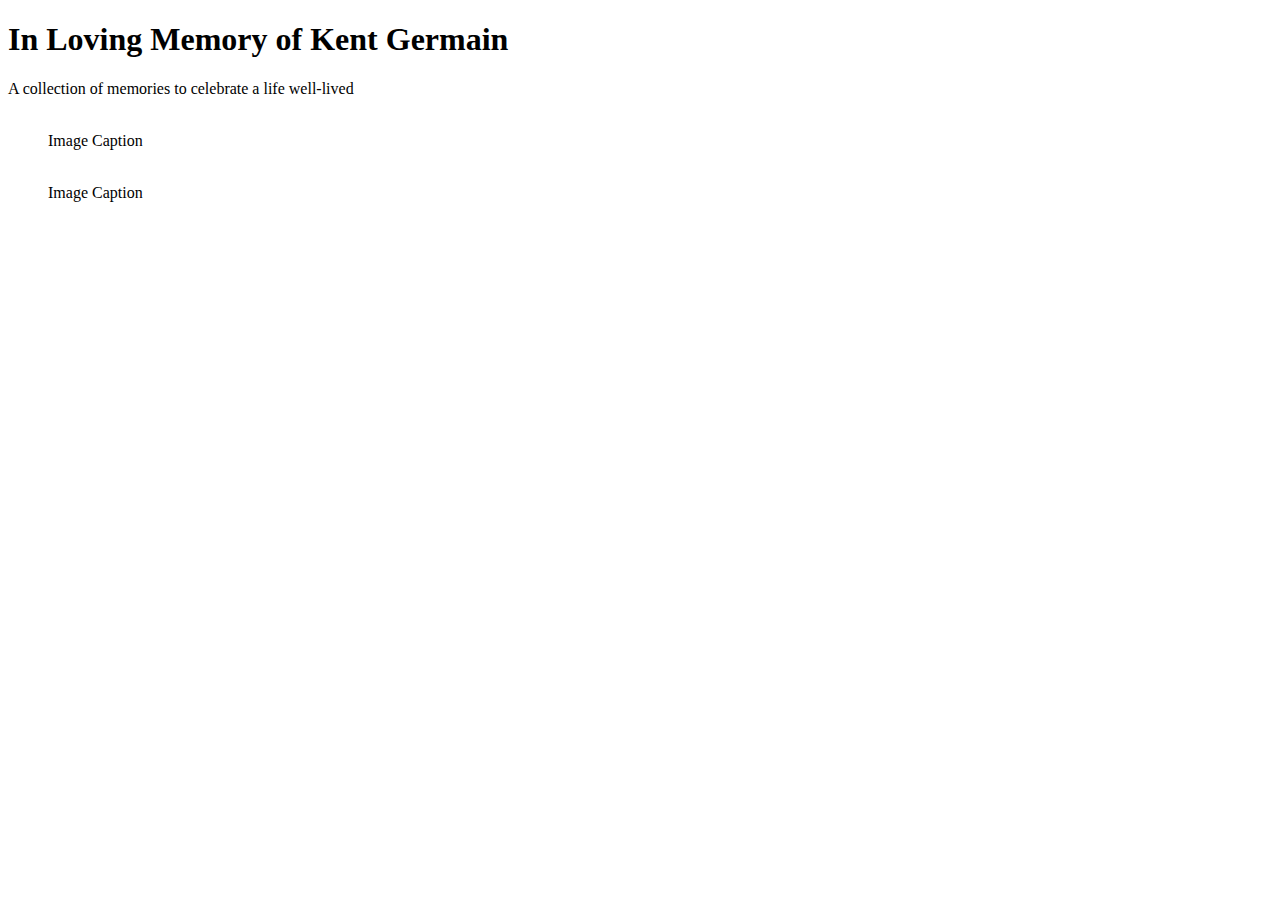
==== index.html @ 35057cd8 "intial commit" ====
<!DOCTYPE html>
<html lang="en">
<head>
    <meta charset="UTF-8">
    <meta name="viewport" content="width=device-width, initial-scale=1.0">
    <meta name="description" content="A tribute to Kent Gerrmain - honoring his life through memories and photos">
    <title>Tribute to Kent Germain</title>
    <link rel="stylesheet" href="styles.css">
</head>
<body>
    <header>
        <h1>In Loving Memory of Kent Germain</h1>
        <p>A collection of memories to celebrate a life well-lived</p>
    </header>

    <section class="gallery">
        <!-- Add 100 photos as placeholders -->
         <div class="grid">
            <!-- Repeat this block for each image -->
             <figure tabindex="0">
                <img src="" alt="">
                <figcaption>Image Caption</figcaption>
             </figure>
             <figure tabindex="0">
                <img src="" alt="">
                <figcaption>Image Caption</figcaption>
             </figure>
         </div>
    </section>
</body>
</html>
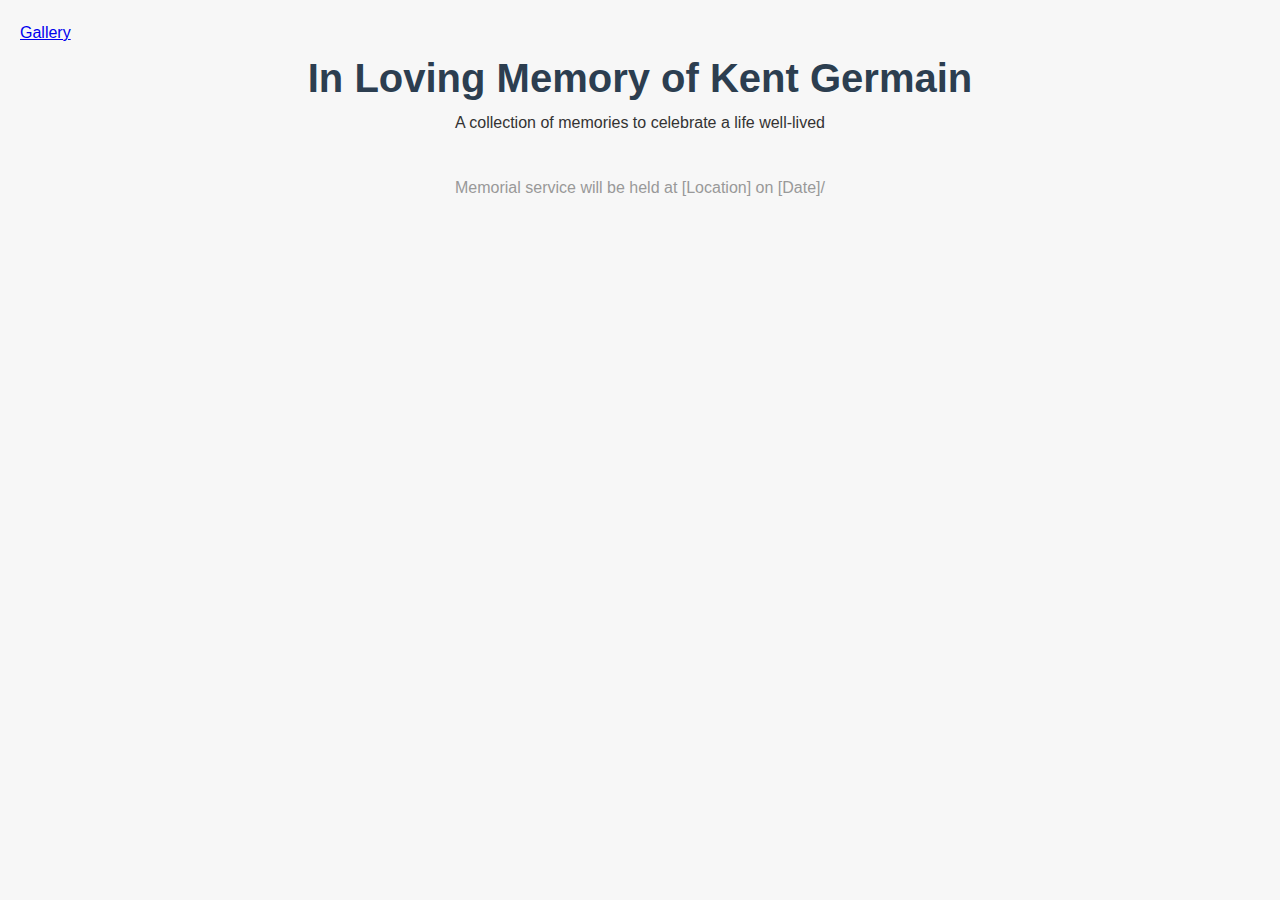
==== commit a745b68d: "added 20 photos" ====
--- a/index.html
+++ b/index.html
@@ -8,24 +8,13 @@
     <link rel="stylesheet" href="styles.css">
 </head>
 <body>
+    <nav><a href="gallery.html">Gallery</a></nav>
     <header>
         <h1>In Loving Memory of Kent Germain</h1>
         <p>A collection of memories to celebrate a life well-lived</p>
     </header>
-
-    <section class="gallery">
-        <!-- Add 100 photos as placeholders -->
-         <div class="grid">
-            <!-- Repeat this block for each image -->
-             <figure tabindex="0">
-                <img src="" alt="">
-                <figcaption>Image Caption</figcaption>
-             </figure>
-             <figure tabindex="0">
-                <img src="" alt="">
-                <figcaption>Image Caption</figcaption>
-             </figure>
-         </div>
-    </section>
+    <footer>
+        <p>Memorial service will be held at [Location] on [Date]/</p>
+    </footer>
 </body>
 </html>--- a/styles.css
+++ b/styles.css
@@ -0,0 +1,106 @@
+* {
+    box-sizing: border-box;
+    margin: 0;
+    padding: 0;
+}
+
+body {
+    font-family: Arial, Helvetica, sans-serif;
+    line-height: 1.6;
+    padding: 20px;
+    background-color: #f7f7f7;
+    color: #333;
+}
+
+header {
+    text-align: center;
+    margin-bottom: 30px;
+}
+
+h1 {
+    font-size: 2.5rem;
+    color: #2c3e50;
+}
+
+.gallery .grid {
+    display: grid;
+    gap: 10px;
+}
+
+figure {
+    margin: 0;
+    /* position: relative; */
+    overflow: hidden;
+    display: flex;
+    flex-wrap: wrap;
+    justify-content: center;
+    gap: 1em;
+}
+
+figure img {
+    /* width: 100%; */
+    width: 400px;
+    /* height: auto; */
+    height: 300px;
+    display: block;
+    object-fit: cover;
+    border-radius: 8px;
+    box-shadow: 0 4px 8px rgba(0, 0, 0, 0.2);
+    cursor: pointer;
+    transition: transform 0.5s ease;
+    /* transition: all 0.5s ease; */
+}
+
+figure:hover img {
+    /* transform: scale(1.1); */
+    transform: scale(1.05);
+}
+
+figcaption {
+    padding: 10px;
+    /* background-color: rgba(0, 0, 0, 0.7); */
+    background-color: #fff;
+    /* color: #fff; */
+    color: #2c3e50;
+    /* font-size: 1.2rem; */
+    font-size: 1rem;
+    text-align: center;
+    /* position: absolute; */
+    /* bottom: 0; */
+    /* left: 0; */
+    /* width: 100%; */
+    /* opacity: 0; */
+    /* transition: opacity 0.5s ease; */
+}
+
+footer {
+    text-align: center;
+    margin-top: 40px;
+    color: #999;
+}
+
+/* Responsive Design */
+@media (min-width: 1200px) {
+    .gallery .grid {
+        grid-template-columns: repeat(4, 1fr);
+    }
+}
+
+@media (min-width: 992px) and (max-width: 1199px) {
+    .gallery .grid {
+        grid-template-columns: repeat(3, 1fr);
+    }
+}
+
+@media (min-width: 768px) and (max-width: 991px) {
+    .gallery .grid {
+        grid-template-columns: repeat(2, 1fr);
+    }
+}
+
+@media (max-width: 767px) {
+    .gallery .grid {
+        /* grid-template-columns: repeat(1, 1fr); */
+        grid-template-columns: 1fr;
+    }
+}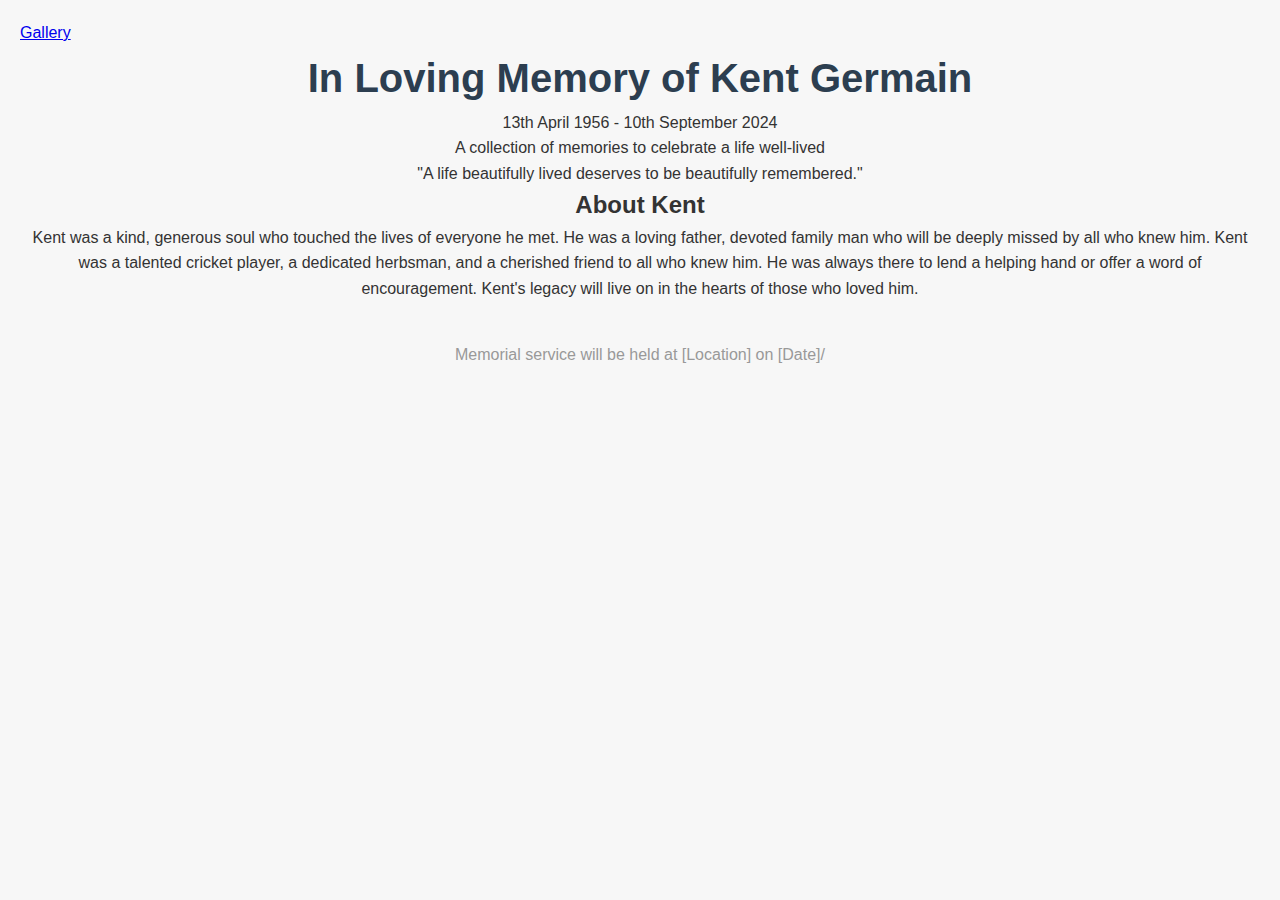
==== commit 0ad33ffd: "commit 5" ====
--- a/index.html
+++ b/index.html
@@ -9,9 +9,19 @@
 </head>
 <body>
     <nav><a href="gallery.html">Gallery</a></nav>
-    <header>
+    <header class="hero">
+        <div class="hero-content"></div>
+
         <h1>In Loving Memory of Kent Germain</h1>
+        <p>13th April 1956 - 10th September 2024</p>
         <p>A collection of memories to celebrate a life well-lived</p>
+        <blockquote>"A life beautifully lived deserves to be beautifully remembered."</blockquote>
+        <section class="biography">
+            <h2>About Kent</h2>
+            <p>
+                Kent was a kind, generous soul who touched the lives of everyone he met. He was a loving father, devoted family man who will be deeply missed by all who knew him. Kent was a talented cricket player, a dedicated herbsman, and a cherished friend to all who knew him. He was always there to lend a helping hand or offer a word of encouragement. Kent's legacy will live on in the hearts of those who loved him.
+            </p>
+        </section>
     </header>
     <footer>
         <p>Memorial service will be held at [Location] on [Date]/</p>
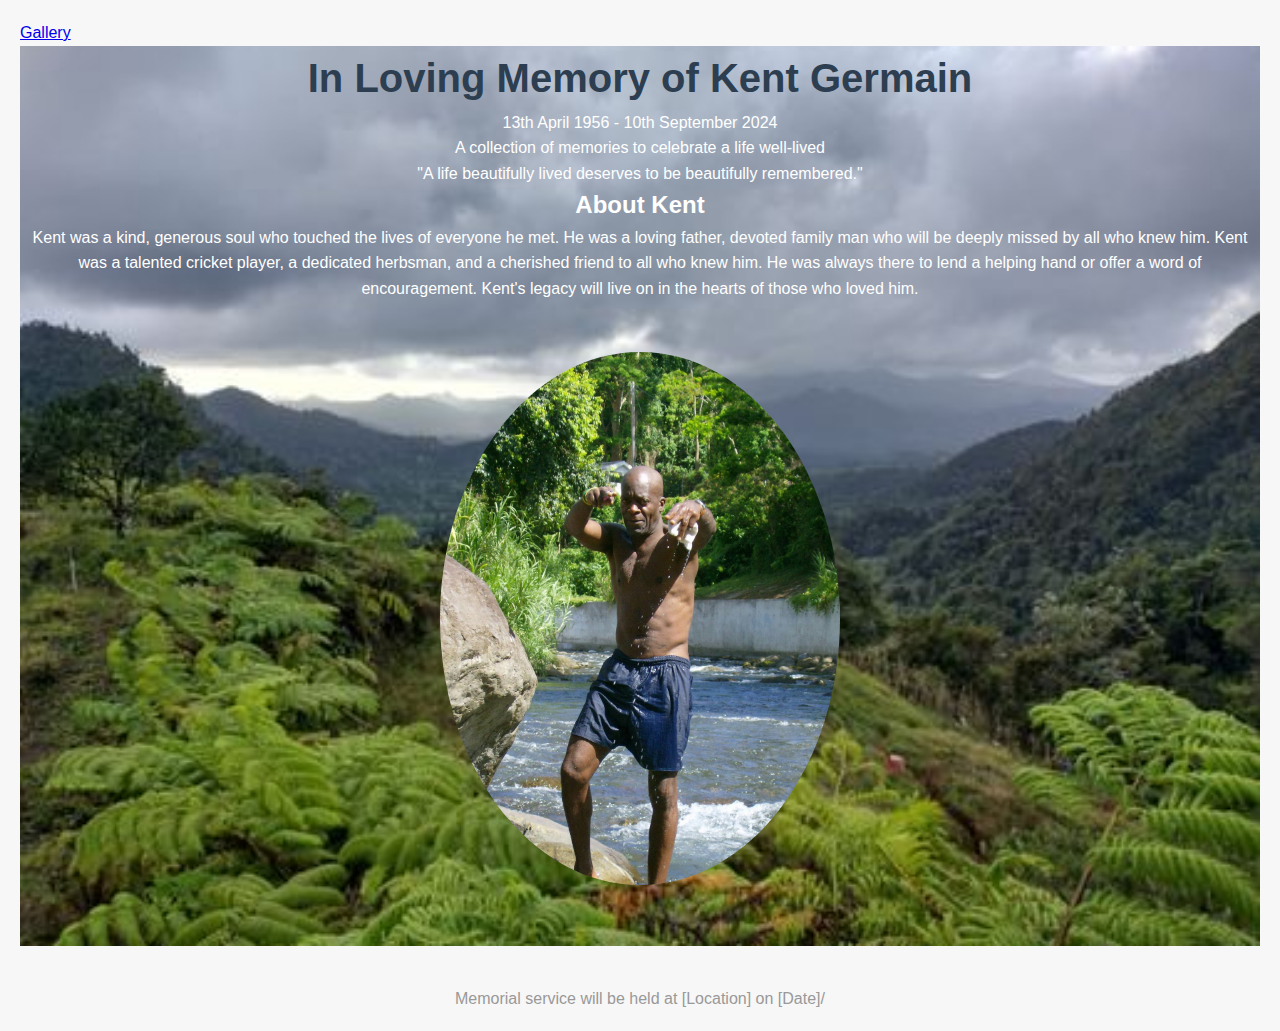
==== commit 9917eeb1: "added home page background image & picture" ====
--- a/index.html
+++ b/index.html
@@ -21,6 +21,7 @@
             <p>
                 Kent was a kind, generous soul who touched the lives of everyone he met. He was a loving father, devoted family man who will be deeply missed by all who knew him. Kent was a talented cricket player, a dedicated herbsman, and a cherished friend to all who knew him. He was always there to lend a helping hand or offer a word of encouragement. Kent's legacy will live on in the hearts of those who loved him.
             </p>
+            <img src="images/post-rasta/family/kent-posing-at-trafalgar-falls.JPG" id="kent-pose-waterfall" alt="">
         </section>
     </header>
     <footer>
--- a/styles.css
+++ b/styles.css
@@ -12,6 +12,24 @@
     color: #333;
 }
 
+header.hero {
+    background-size: cover;
+    background-image: url('images/saint-joe.jpeg');
+    background-position: center;
+    height: 100vh;
+    /* display: flex; */
+    align-items: center;
+    justify-content: center;color: #fff;
+    text-align: center;
+    background-repeat: no-repeat;
+    background-attachment: scroll;
+}
+
+#kent-pose-waterfall {
+    border-radius: 50%;
+    width: 400px;
+    margin-top: 50px;
+}
 header {
     text-align: center;
     margin-bottom: 30px;
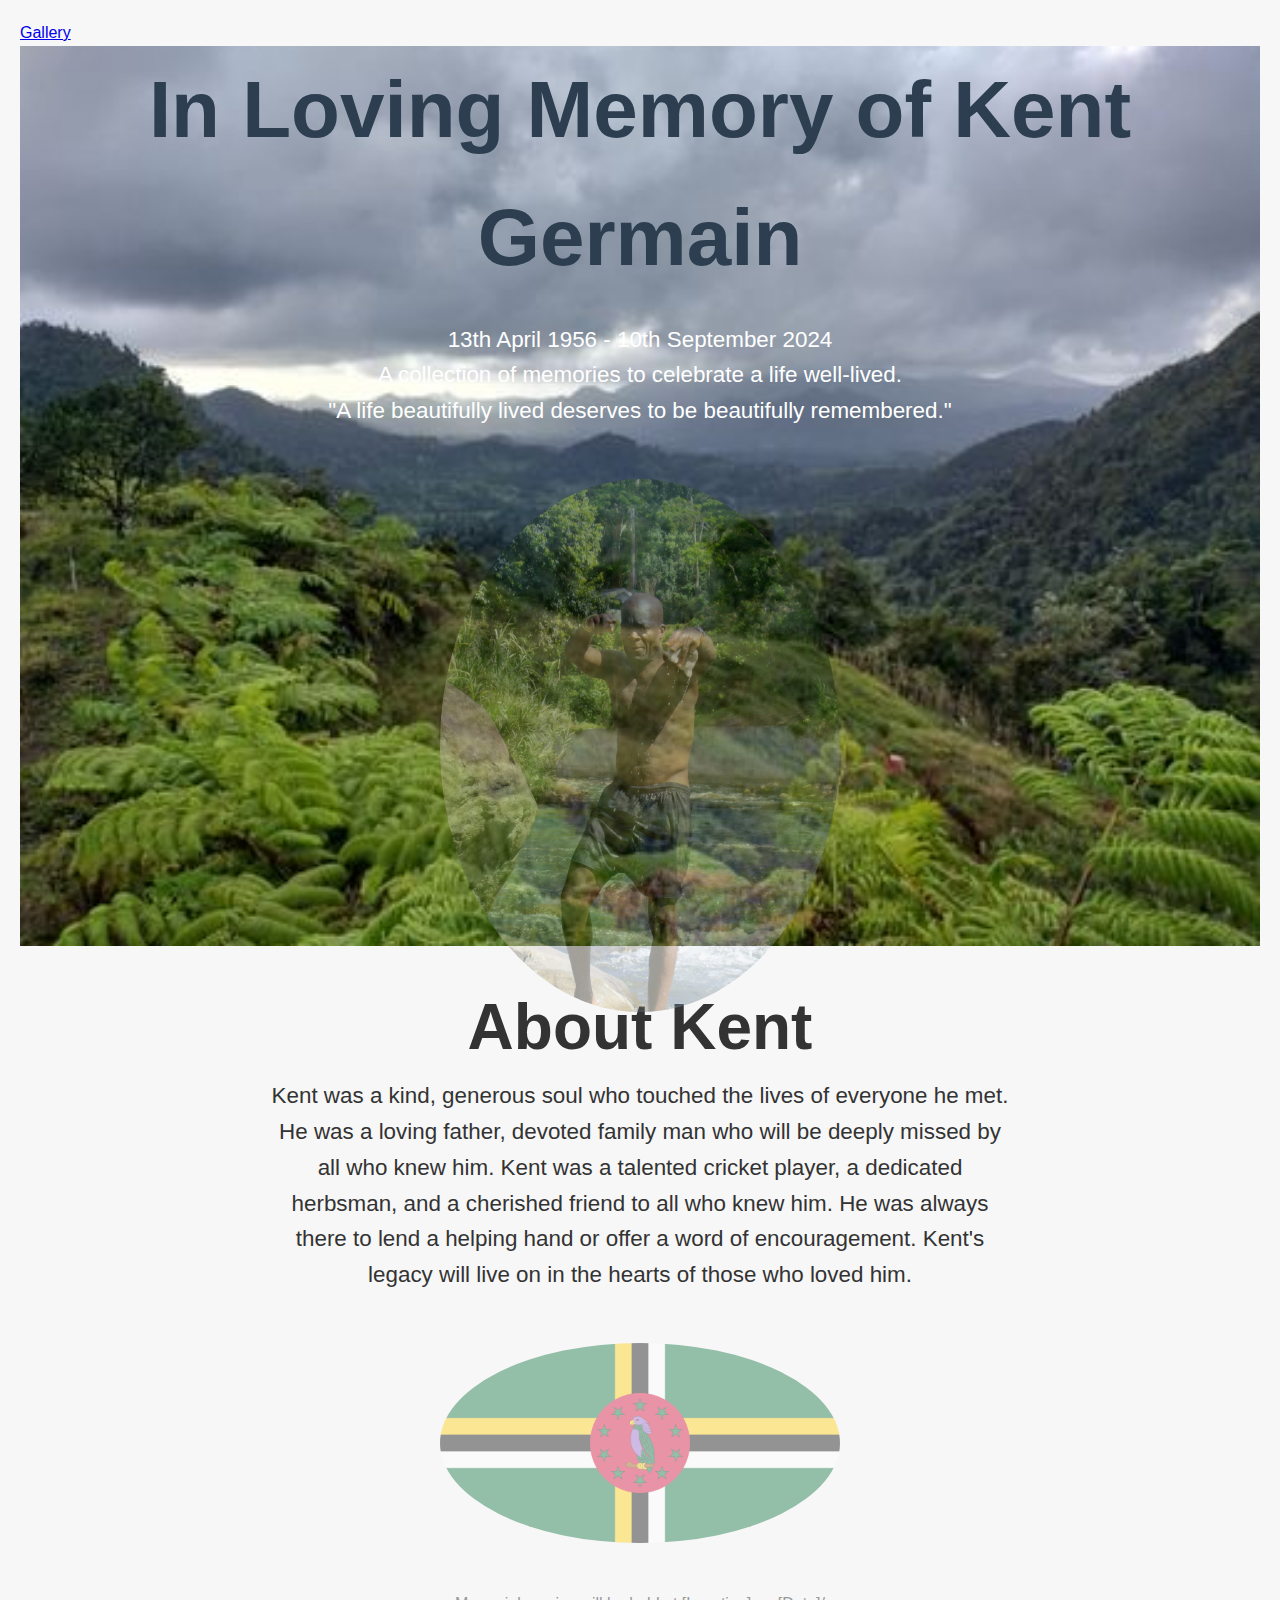
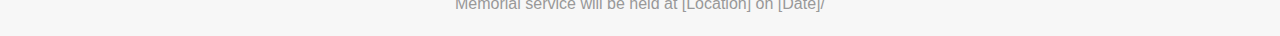
==== commit 6761c652: "next commit" ====
--- a/index.html
+++ b/index.html
@@ -1,5 +1,6 @@
 <!DOCTYPE html>
 <html lang="en">
+
 <head>
     <meta charset="UTF-8">
     <meta name="viewport" content="width=device-width, initial-scale=1.0">
@@ -7,25 +8,35 @@
     <title>Tribute to Kent Germain</title>
     <link rel="stylesheet" href="styles.css">
 </head>
+
 <body>
     <nav><a href="gallery.html">Gallery</a></nav>
+
     <header class="hero">
-        <div class="hero-content"></div>
+        <div class="hero-content">
 
-        <h1>In Loving Memory of Kent Germain</h1>
-        <p>13th April 1956 - 10th September 2024</p>
-        <p>A collection of memories to celebrate a life well-lived</p>
-        <blockquote>"A life beautifully lived deserves to be beautifully remembered."</blockquote>
-        <section class="biography">
-            <h2>About Kent</h2>
-            <p>
-                Kent was a kind, generous soul who touched the lives of everyone he met. He was a loving father, devoted family man who will be deeply missed by all who knew him. Kent was a talented cricket player, a dedicated herbsman, and a cherished friend to all who knew him. He was always there to lend a helping hand or offer a word of encouragement. Kent's legacy will live on in the hearts of those who loved him.
-            </p>
-            <img src="images/post-rasta/family/kent-posing-at-trafalgar-falls.JPG" id="kent-pose-waterfall" alt="">
-        </section>
+            <h1>In Loving Memory of Kent Germain</h1>
+            <p>13th April 1956 - 10th September 2024</p>
+            <p>A collection of memories to celebrate a life well-lived.</p>
+            <blockquote>"A life beautifully lived deserves to be beautifully remembered."</blockquote>
+        </div>
+
+        <img src="images/post-rasta/family/kent-posing-at-trafalgar-falls.JPG" id="kent-pose-waterfall" alt="">
     </header>
+
+    <section class="biography">
+        <h2>About Kent</h2>
+        <p>
+            Kent was a kind, generous soul who touched the lives of everyone he met. He was a loving father, devoted
+            family man who will be deeply missed by all who knew him. Kent was a talented cricket player, a dedicated
+            herbsman, and a cherished friend to all who knew him. He was always there to lend a helping hand or offer a
+            word of encouragement. Kent's legacy will live on in the hearts of those who loved him.
+        </p>
+        <img src="images/flag-of-dominica.jpg" id="kent-pose-waterfall" alt="">
+    </section>
     <footer>
         <p>Memorial service will be held at [Location] on [Date]/</p>
     </footer>
 </body>
-</html>+
+</html--- a/styles.css
+++ b/styles.css
@@ -17,18 +17,43 @@
     background-image: url('images/saint-joe.jpeg');
     background-position: center;
     height: 100vh;
-    /* display: flex; */
     align-items: center;
-    justify-content: center;color: #fff;
+    justify-content: center;
+    color: #fff;
     text-align: center;
     background-repeat: no-repeat;
     background-attachment: scroll;
+}
+
+.hero-content h1 {
+    font-size: 5rem;
+    margin-bottom: 20px;
+}
+
+.hero-content {
+    font-size: 1.4rem;
+}
+
+.biography {
+    margin: 0 auto;
+    width: 60%;
+    text-align: center;
+    align-items: center;
+}
+
+.biography h2 {
+    font-size: 4rem;
+}
+
+.biography p {
+    font-size: 1.4rem;
 }
 
 #kent-pose-waterfall {
     border-radius: 50%;
     width: 400px;
     margin-top: 50px;
+    opacity: 0.4;
 }
 header {
     text-align: center;
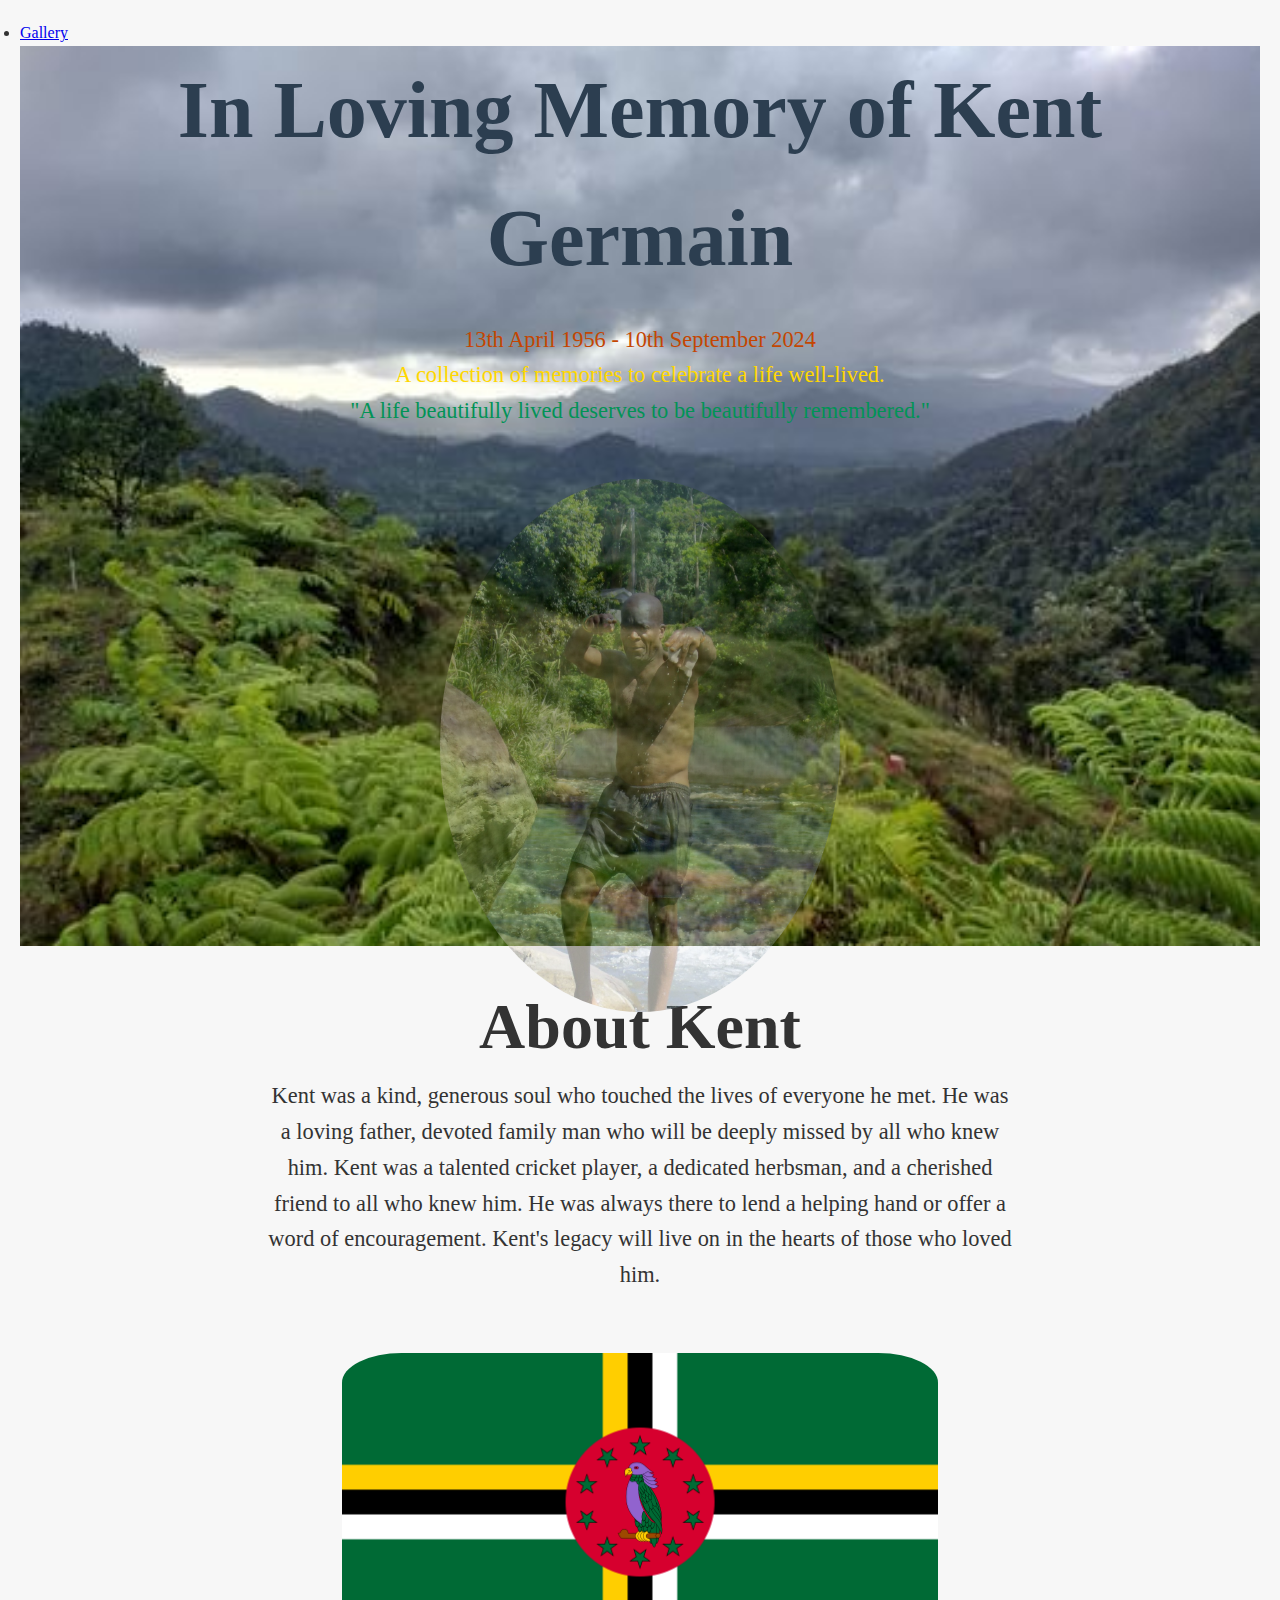
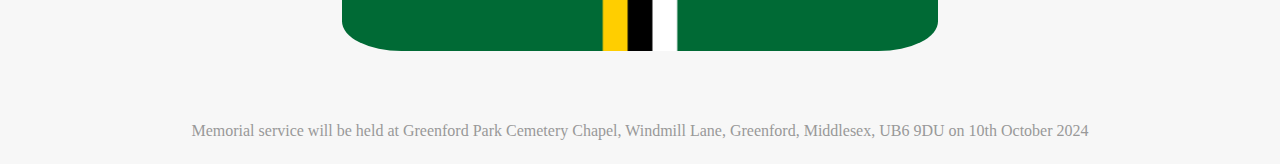
==== commit 55048f6d: "added to footer" ====
--- a/index.html
+++ b/index.html
@@ -10,15 +10,19 @@
 </head>
 
 <body>
-    <nav><a href="gallery.html">Gallery</a></nav>
+    <nav>
+        <ul>
+            <li><a href="gallery.html">Gallery</a></li>
+        </ul>
+    </nav>
 
     <header class="hero">
         <div class="hero-content">
 
             <h1>In Loving Memory of Kent Germain</h1>
-            <p>13th April 1956 - 10th September 2024</p>
-            <p>A collection of memories to celebrate a life well-lived.</p>
-            <blockquote>"A life beautifully lived deserves to be beautifully remembered."</blockquote>
+            <p id="red">13th April 1956 - 10th September 2024</p>
+            <p id="gold">A collection of memories to celebrate a life well-lived.</p>
+            <blockquote id="green">"A life beautifully lived deserves to be beautifully remembered."</blockquote>
         </div>
 
         <img src="images/post-rasta/family/kent-posing-at-trafalgar-falls.JPG" id="kent-pose-waterfall" alt="">
@@ -32,10 +36,11 @@
             herbsman, and a cherished friend to all who knew him. He was always there to lend a helping hand or offer a
             word of encouragement. Kent's legacy will live on in the hearts of those who loved him.
         </p>
-        <img src="images/flag-of-dominica.jpg" id="kent-pose-waterfall" alt="">
+        <span><img src="images/flag-of-dominica.jpg" id="flag" alt=""></span>
+        <!--<img src="images/flag-of-dominica.jpg" id="kent-pose-waterfall" alt="">-->
     </section>
     <footer>
-        <p>Memorial service will be held at [Location] on [Date]/</p>
+        <p>Memorial service will be held at Greenford Park Cemetery Chapel, Windmill Lane, Greenford, Middlesex, UB6 9DU on 10th October 2024</p>
     </footer>
 </body>
 
--- a/styles.css
+++ b/styles.css
@@ -5,7 +5,7 @@
 }
 
 body {
-    font-family: Arial, Helvetica, sans-serif;
+    font-family: monospace Arial, Helvetica, sans-serif;
     line-height: 1.6;
     padding: 20px;
     background-color: #f7f7f7;
@@ -34,6 +34,18 @@
     font-size: 1.4rem;
 }
 
+#red {
+    color: #c44601;
+}
+
+#gold {
+    color: gold;
+}
+
+#green {
+    color: #029356;
+}
+
 .biography {
     margin: 0 auto;
     width: 60%;
@@ -52,8 +64,17 @@
 #kent-pose-waterfall {
     border-radius: 50%;
     width: 400px;
-    margin-top: 50px;
+    margin: 50px;
     opacity: 0.4;
+}
+
+#flag {
+    border-radius: 10%;
+    align-items: center;
+    justify-items: center;
+    width: 80%;
+    margin-top: 60px;
+    margin-bottom: 20px;
 }
 header {
     text-align: center;
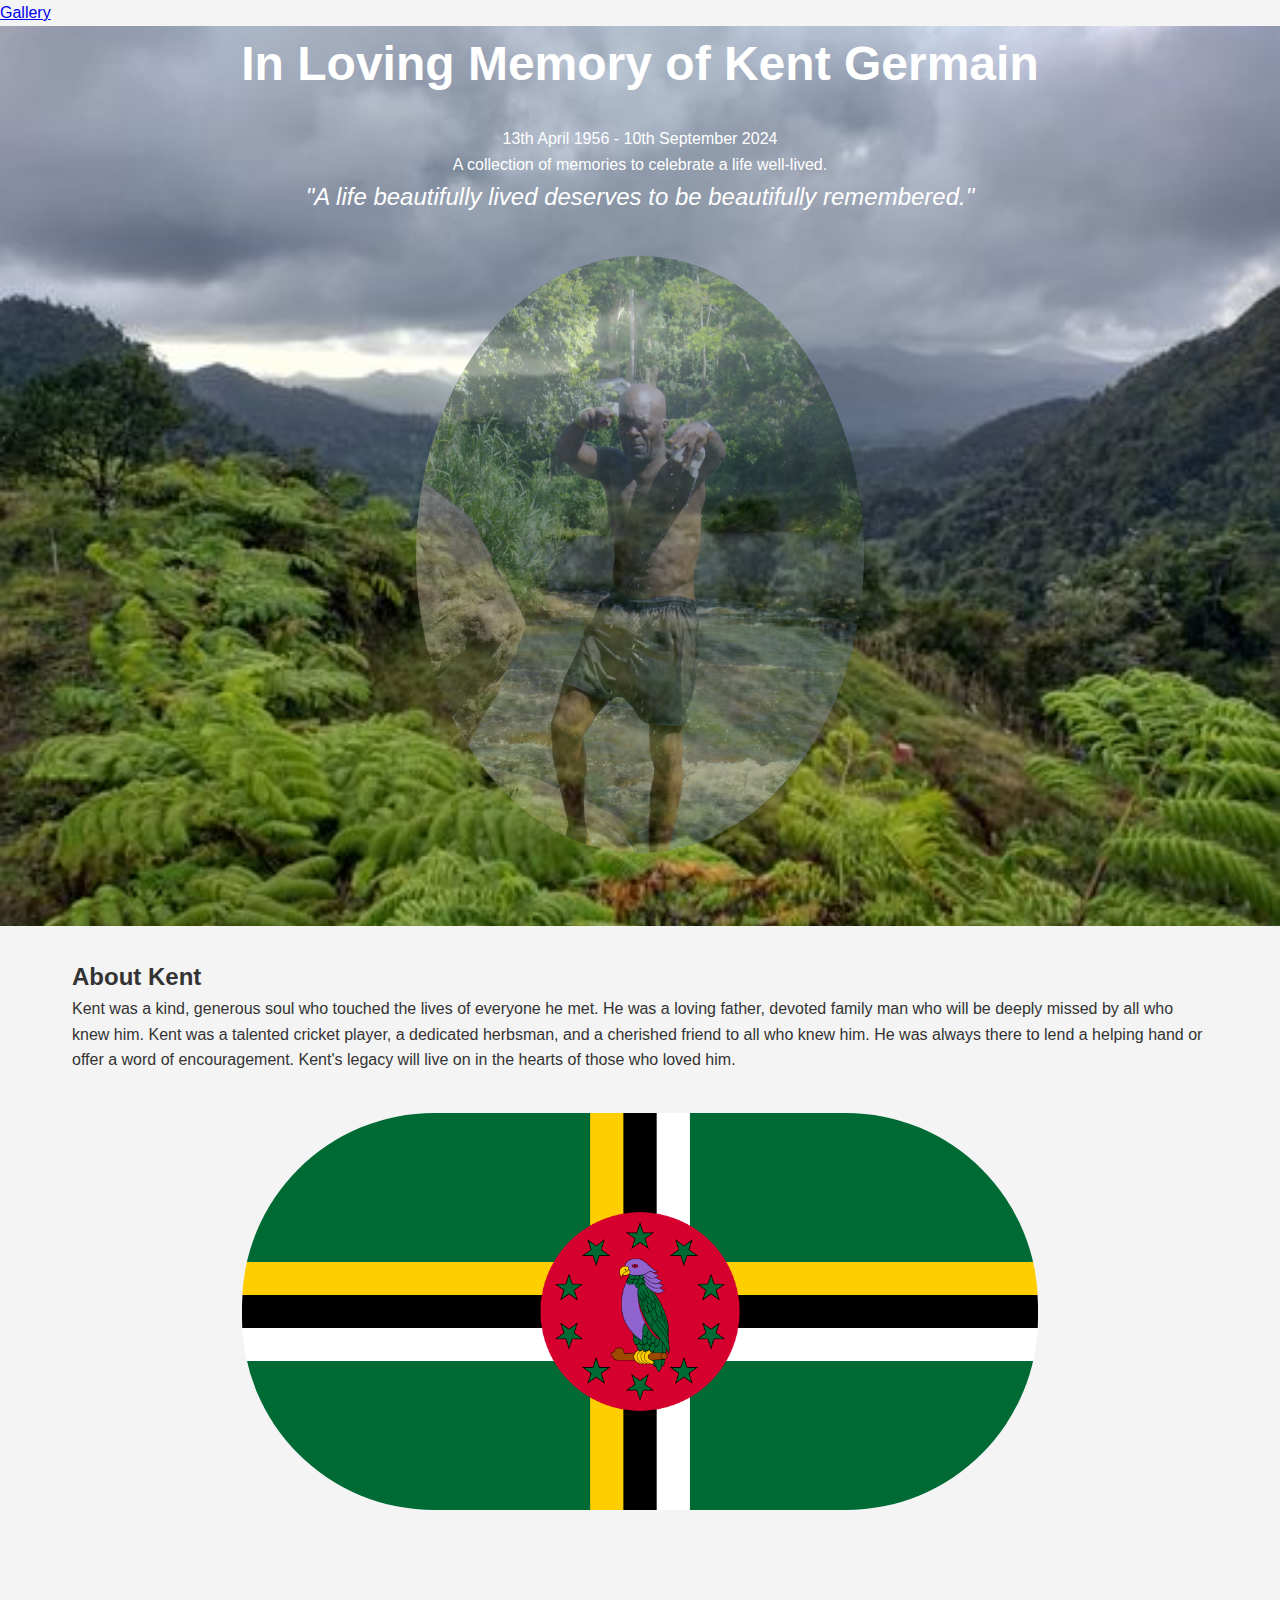
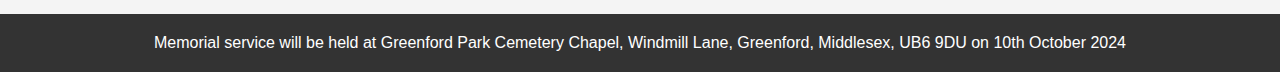
==== commit 5db067b3: "removed all gallery pictures & adjusted home page responsiveness" ====
--- a/index.html
+++ b/index.html
@@ -16,7 +16,7 @@
         </ul>
     </nav>
 
-    <header class="hero">
+    <header>
         <div class="hero-content">
 
             <h1>In Loving Memory of Kent Germain</h1>
@@ -37,7 +37,6 @@
             word of encouragement. Kent's legacy will live on in the hearts of those who loved him.
         </p>
         <span><img src="images/flag-of-dominica.jpg" id="flag" alt=""></span>
-        <!--<img src="images/flag-of-dominica.jpg" id="kent-pose-waterfall" alt="">-->
     </section>
     <footer>
         <p>Memorial service will be held at Greenford Park Cemetery Chapel, Windmill Lane, Greenford, Middlesex, UB6 9DU on 10th October 2024</p>
--- a/styles.css
+++ b/styles.css
@@ -1,170 +1,80 @@
 * {
-    box-sizing: border-box;
     margin: 0;
     padding: 0;
+    box-sizing: border-box;
 }
 
 body {
-    font-family: monospace Arial, Helvetica, sans-serif;
+    font-family: 'Roboto', sans-serif;
+    background-color: #f4f4f4;
     line-height: 1.6;
-    padding: 20px;
-    background-color: #f7f7f7;
     color: #333;
 }
 
-header.hero {
+header {
     background-size: cover;
-    background-image: url('images/saint-joe.jpeg');
     background-position: center;
     height: 100vh;
+    /* display: flex; */
+    text-align: center;
     align-items: center;
     justify-content: center;
-    color: #fff;
-    text-align: center;
+    color: white;
+    background-image: url('images/saint-joe.jpeg');
     background-repeat: no-repeat;
     background-attachment: scroll;
+    position: relative;
+    overflow: hidden;
+}
+
+header img {
+    max-height: 100%;
+    max-width: 35%;
+    height: auto;
+    border-radius: 50%;
+    opacity: 0.4;
 }
 
 .hero-content h1 {
-    font-size: 5rem;
-    margin-bottom: 20px;
+    font-size: 3em;
+    margin-bottom: 0.5em;
 }
 
-.hero-content {
-    font-size: 1.4rem;
-}
-
-#red {
-    color: #c44601;
-}
-
-#gold {
-    color: gold;
-}
-
-#green {
-    color: #029356;
+.hero-content blockquote {
+    font-size: 1.5em;
+    font-style: italic;
+    margin-bottom: 1em;
 }
 
 .biography {
+    padding: 2em;
     margin: 0 auto;
-    width: 60%;
-    text-align: center;
-    align-items: center;
+    max-width: 1200px;
 }
 
-.biography h2 {
-    font-size: 4rem;
-}
-
-.biography p {
-    font-size: 1.4rem;
+#flag{
+    width: 70%;
+    height: auto;
+    display: flex;
+    margin: 40px auto;
+    border-radius: 12em;
 }
 
 #kent-pose-waterfall {
-    border-radius: 50%;
-    width: 400px;
-    margin: 50px;
-    opacity: 0.4;
-}
-
-#flag {
-    border-radius: 10%;
-    align-items: center;
-    justify-items: center;
-    width: 80%;
-    margin-top: 60px;
-    margin-bottom: 20px;
-}
-header {
-    text-align: center;
-    margin-bottom: 30px;
-}
-
-h1 {
-    font-size: 2.5rem;
-    color: #2c3e50;
-}
-
-.gallery .grid {
-    display: grid;
-    gap: 10px;
-}
-
-figure {
-    margin: 0;
-    /* position: relative; */
-    overflow: hidden;
+    width: 70%;
+    height: auto;
+    position: relative;
     display: flex;
-    flex-wrap: wrap;
-    justify-content: center;
-    gap: 1em;
-}
-
-figure img {
-    /* width: 100%; */
-    width: 400px;
-    /* height: auto; */
-    height: 300px;
-    display: block;
-    object-fit: cover;
-    border-radius: 8px;
-    box-shadow: 0 4px 8px rgba(0, 0, 0, 0.2);
-    cursor: pointer;
-    transition: transform 0.5s ease;
-    /* transition: all 0.5s ease; */
-}
-
-figure:hover img {
-    /* transform: scale(1.1); */
-    transform: scale(1.05);
-}
-
-figcaption {
-    padding: 10px;
-    /* background-color: rgba(0, 0, 0, 0.7); */
-    background-color: #fff;
-    /* color: #fff; */
-    color: #2c3e50;
-    /* font-size: 1.2rem; */
-    font-size: 1rem;
-    text-align: center;
-    /* position: absolute; */
-    /* bottom: 0; */
-    /* left: 0; */
-    /* width: 100%; */
-    /* opacity: 0; */
-    /* transition: opacity 0.5s ease; */
+    margin: 40px auto;
 }
 
 footer {
+    background-color: #333;
+    color: white;
     text-align: center;
-    margin-top: 40px;
-    color: #999;
-}
-
-/* Responsive Design */
-@media (min-width: 1200px) {
-    .gallery .grid {
-        grid-template-columns: repeat(4, 1fr);
-    }
-}
-
-@media (min-width: 992px) and (max-width: 1199px) {
-    .gallery .grid {
-        grid-template-columns: repeat(3, 1fr);
-    }
-}
-
-@media (min-width: 768px) and (max-width: 991px) {
-    .gallery .grid {
-        grid-template-columns: repeat(2, 1fr);
-    }
-}
-
-@media (max-width: 767px) {
-    .gallery .grid {
-        /* grid-template-columns: repeat(1, 1fr); */
-        grid-template-columns: 1fr;
-    }
+    padding: 1em;
+    margin-top: 2em;
+    /* position: relative; */
+    bottom: 0;
+    width: 100%;
 }